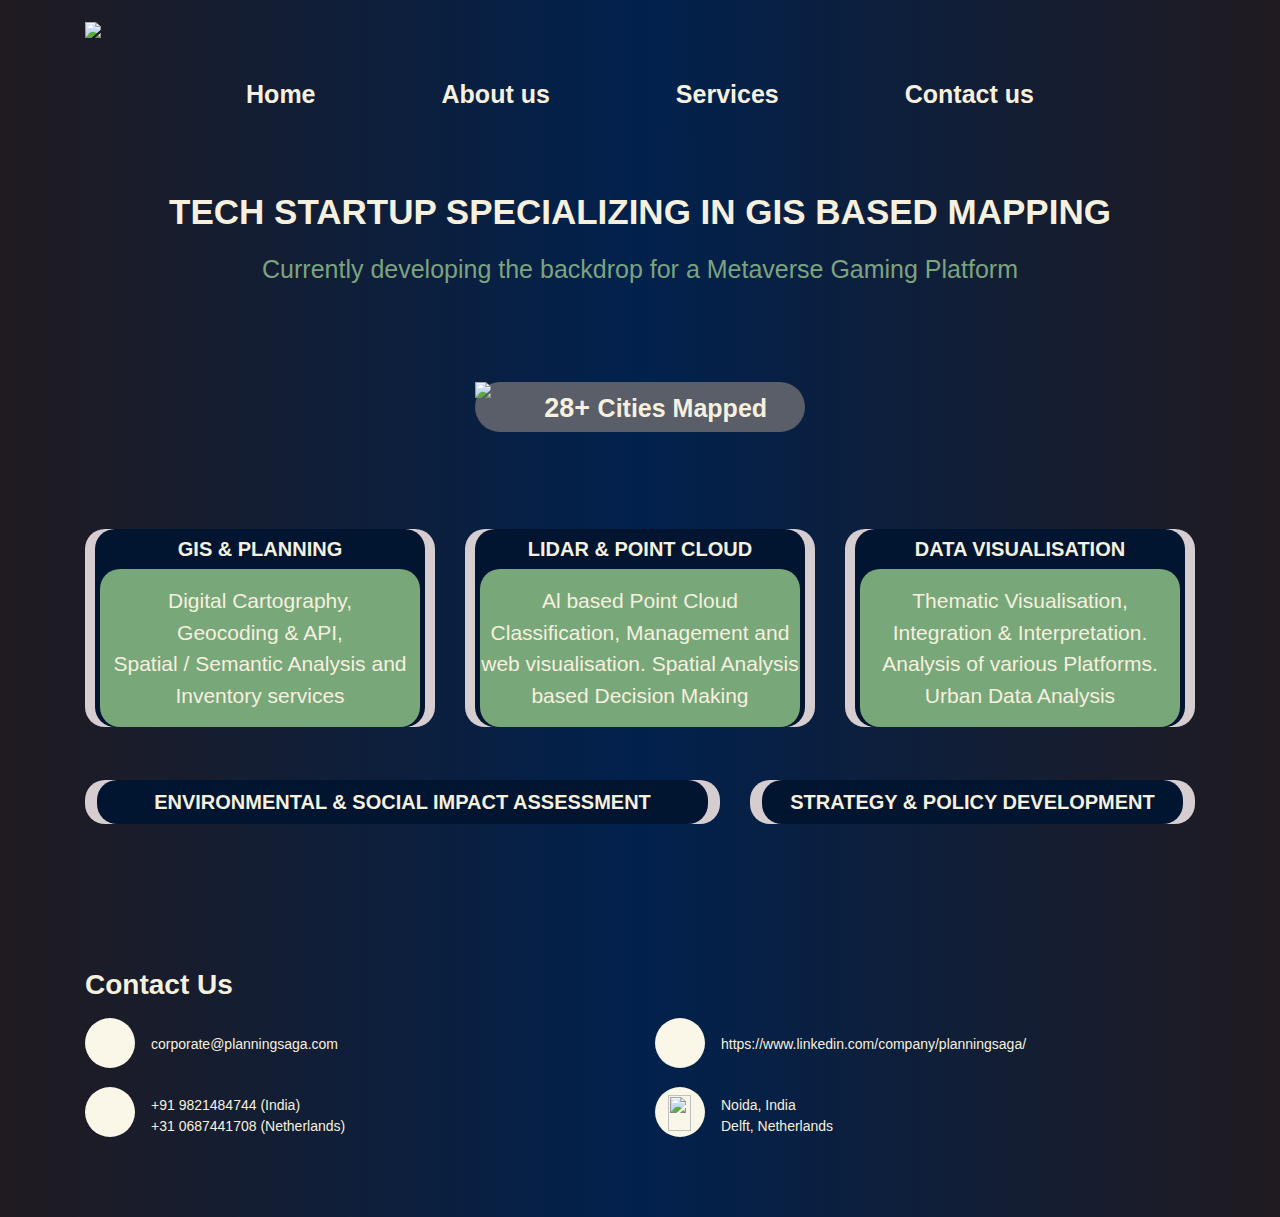
==== index.html @ 84c5dfcc "Add files via upload" ====
<!DOCTYPE html>
<html>

<head>
    <link rel="stylesheet" href="index.css">
    <link rel="stylesheet" href="https://stackpath.bootstrapcdn.com/bootstrap/4.5.2/css/bootstrap.min.css" integrity="sha384-JcKb8q3iqJ61gNV9KGb8thSsNjpSL0n8PARn9HuZOnIxN0hoP+VmmDGMN5t9UJ0Z" crossorigin="anonymous">
    <script src="https://code.jquery.com/jquery-3.5.1.slim.min.js" integrity="sha384-DfXdz2htPH0lsSSs5nCTpuj/zy4C+OGpamoFVy38MVBnE+IbbVYUew+OrCXaRkfj" crossorigin="anonymous"></script>
    <script src="https://cdn.jsdelivr.net/npm/popper.js@1.16.1/dist/umd/popper.min.js" integrity="sha384-9/reFTGAW83EW2RDu2S0VKaIzap3H66lZH81PoYlFhbGU+6BZp6G7niu735Sk7lN" crossorigin="anonymous"></script>
    <script src="https://stackpath.bootstrapcdn.com/bootstrap/4.5.2/js/bootstrap.min.js" integrity="sha384-B4gt1jrGC7Jh4AgTPSdUtOBvfO8shuf57BaghqFfPlYxofvL8/KUEfYiJOMMV+rV" crossorigin="anonymous"></script>
    <script src="https://kit.fontawesome.com/ac42c3b1f7.js" crossorigin="anonymous"></script>
</head>

<body>
    <nav class="navbar navbar-expand-lg navbar-background-Styling fixed-top ">
        <div class ="container-fluid d-block d-lg-none">
            <a class="navbar-brand" href="index.html"></a>
                <img src="https://res.cloudinary.com/djalsmatk/image/upload/v1726670204/PS%20Website/yxd0qj8kzfrl0yqusxoj.png" class="navbar-Logo1" />
            </a>
            <button class="navbar-toggler navbar-dark" type="button" data-toggle="collapse" data-target="#navbarNavAltMarkup" aria-controls="navbarNavAltMarkup" aria-expanded="false" aria-label="Toggle navigation">
                <span class="navbar-toggler-icon"></span>
            </button>
            <div class="collapse navbar-collapse" id="navbarNavAltMarkup">
                <div class="navbar-nav navbar-Styling">
                    <a class="nav-item nav-link navbar-text-alignment navbar-text-color" href="index.html">Home <span class="sr-only">(current)</span></a>
                    <a class="nav-item nav-link navbar-text-alignment navbar-text-color" href="aboutUs.html">About us</a>
                    <a class="nav-item nav-link navbar-text-alignment navbar-text-color" href="service.html">Services</a>
                    <a class="nav-item nav-link navbar-text-color" href="#sectionContactus">Contact us</a>
                </div>
            </div>
        </div>
        <div class ="container d-none d-lg-block">
            <a class="navbar-brand" href="index.html">
                <img src="https://res.cloudinary.com/djalsmatk/image/upload/v1726670204/PS%20Website/yxd0qj8kzfrl0yqusxoj.png" class="navbar-Logo1" />
            </a>
            <button class="navbar-toggler navbar-dark" type="button" data-toggle="collapse" data-target="#navbarNavAltMarkup" aria-controls="navbarNavAltMarkup" aria-expanded="false" aria-label="Toggle navigation">
                <span class="navbar-toggler-icon"></span>
            </button>
            <div class="collapse navbar-collapse" id="navbarNavAltMarkup">
                <div class="navbar-nav navbar-Styling">
                    <a class="nav-item nav-link navbar-text-alignment navbar-text-color" href="index.html">Home <span class="sr-only">(current)</span></a>
                    <a class="nav-item nav-link navbar-text-alignment navbar-text-color" href="aboutUs.html">About us</a>
                    <a class="nav-item nav-link navbar-text-alignment navbar-text-color" href="service.html">Services</a>
                    <a class="nav-item nav-link navbar-text-color" href="#sectionContactus">Contact us</a>
                </div>
            </div>
        </div>
    </nav>

    <div class="homepage-background">
        <div class="d-flex flex-column justify-content-center" id = "sectionHomePage">
            <div id="carouselExampleControls" class="carousel slide homePage-image-card-Styling" data-ride="carousel">
                <div class="carousel-inner">
                  <div class="carousel-item active" data-interval="2000">
                    <img src="https://res.cloudinary.com/djalsmatk/image/upload/v1726416226/PS%20Website/iidwxerrnvskgndo7yrq.png" class="d-block w-100" alt="...">
                  </div>
                  <div class="carousel-item" data-interval="2000">
                    <img src="https://res.cloudinary.com/djalsmatk/image/upload/v1726416226/PS%20Website/faqiwis9bzs4mlrn3d1k.png" class="d-block w-100" alt="...">
                  </div>
                  <div class="carousel-item" data-interval="2000">
                    <img src="https://res.cloudinary.com/djalsmatk/image/upload/v1726495121/PS%20Website/fx7x8uab7mxsearv86pk.png" class="d-block w-100" alt="...">
                  </div>
                  <div class="carousel-item" data-interval="2000">
                    <img src="https://res.cloudinary.com/djalsmatk/image/upload/v1726495120/PS%20Website/li1rxbfcqrsck2mekept.png" class="d-block w-100" alt="...">
                  </div>
                  <div class="carousel-item" data-interval="2000">
                    <img src="https://res.cloudinary.com/djalsmatk/image/upload/v1726495122/PS%20Website/thexsrs4oejirmcfwbpw.png" class="d-block w-100" alt="...">
                  </div>
                </div>
                <a class="carousel-control-prev homePage-carousel-button" href="#carouselExampleControls" role="button" data-slide="prev">
                  <span class="carousel-control-prev-icon homePage-carousel-button" aria-hidden="true"></span>
                  <span class="sr-only ">Previous</span>
                </a>
                <a class="carousel-control-next homePage-carousel-button" href="#carouselExampleControls" role="button" data-slide="next">
                  <span class="carousel-control-next-icon" aria-hidden="true"></span>
                  <span class="sr-only homePage-carousel-button">Next</span>
                </a>
            </div>
            
            <h1 class = "homepage-h1">TECH STARTUP SPECIALIZING IN GIS BASED MAPPING</h1>
            <p class = "homepage-p">Currently developing the backdrop for a Metaverse Gaming Platform</p>
            <!-- Button trigger modal -->
            <button type="button" class="btn homepage-h2-button" data-toggle="modal" data-target="#exampleModal">
                <div class = "d-flex flex-row homepage-h2">
                    <img src="https://res.cloudinary.com/djalsmatk/image/upload/v1726504777/PS%20Website/oqgjkarjnqdob8xigc7q.png " class ="homepage-h2-image"/>
                    <h2 class ="homepage-h2-text">28+ <span class ="cities-mapped-button-card-text-Styling">Cities Mapped</span></h2>
                </div>
            </button>
            
            <!-- Modal -->
            <div class="modal fade" id="exampleModal" tabindex="-1" aria-labelledby="exampleModalLabel" aria-hidden="true">
                <div class="d-flex justify-content-center modal-dialog homePage-modal-card">
                    <img src = "https://res.cloudinary.com/djalsmatk/image/upload/v1726497932/PS%20Website/fs1vho3dzdbmxhb2fybo.gif" class ="cities-mapped-button-images-card-Styling"/>
                </div>
            </div>
        </div>
        <!-- Services -->
        <div>
            <div class="container">
                <div class="row homePage-service-card1-details">
                    <div class="col-12 col-lg-4 mb-5">
                        <div class="TypesofProjects-Styling">
                            <div class="TypesofProjects-heading-Styling">
                                <h3 class="pt-2 services-heading-Styling">GIS & PLANNING</h3>
                                <P class="TypesofProjects-paragraph-Styling pt-3 pb-3 d-none d-lg-block">Digital Cartography,<br/>  Geocoding & API, <br/> Spatial / Semantic Analysis and Inventory services</P>
                                <P class="TypesofProjects-paragraph-Styling pt-3 pb-3 d-block d-lg-none">Digital Cartography, Geocoding & API, Spatial / Semantic Analysis and Inventory services</P>
                            </div>
                        </div>
                    </div>
                    <div class="col-12 col-lg-4 mb-5">
                        <div class="TypesofProjects-Styling">
                            <div class="TypesofProjects-heading-Styling">
                                <h3 class="pt-2 services-heading-Styling"> LIDAR & POINT CLOUD </h3>
                                <P class="TypesofProjects-paragraph-Styling pt-3 pb-3">Al based Point Cloud Classification, Management and web visualisation. Spatial Analysis based Decision Making</P>
                            </div>
                        </div>
                    </div>
                    <div class="col-12 col-lg-4 mb-5">
                        <div class="TypesofProjects-Styling">
                            <div class="TypesofProjects-heading-Styling">
                                <h3 class="pt-2 services-heading-Styling">DATA VISUALISATION</h3>
                                <P class="TypesofProjects-paragraph-Styling pt-3 pb-3 ">Thematic Visualisation, Integration & Interpretation. Analysis of various Platforms. Urban Data Analysis</P>
                            </div>
                        </div>
                    </div>
                    <div class="col-12 col-lg-7 mb-5">
                        <div class="TypesofProjects-Styling2">
                            <h3 class="TypesofProjects-heading-Styling2 services-heading-Styling">ENVIRONMENTAL & SOCIAL IMPACT ASSESSMENT</h3>
                        </div>
                    </div>
                    <div class="col-12 col-lg-5 mb-5">
                        <div class="TypesofProjects-Styling2">
                            <h3 class="TypesofProjects-heading-Styling2 services-heading-Styling">STRATEGY & POLICY DEVELOPMENT</h3>
                        </div>
                    </div>
                </div>
            </div>
        </div>
        <!-- Contact Us -->   
        <div class="Contact-us-section pt-5 pb-5" id ="sectionContactus">
            <div class="container">
                <div class="row">
                    <div class="col-12">
                    <h1 class="Contact-us-section-heading mt-5 mb-3">Contact Us</h1>
                    </div>
                    <div class="col-12 col-lg-6 mb-3">
                        <div class="d-flex flex-row">
                            <div class="Contact-us-icon-container">
                                <i class="fa-solid fa-envelope-open-text icon"></i>
                            </div>
                            <div class ="pl-3 pt-3 Contact-us-section-description">
                                <p>
                                    corporate@planningsaga.com
                                </p>
                            </div>
                        </div>
                    </div>
                    <div class="col-12 col-lg-6 mb-3">
                        <div class="d-flex flex-row">
                            <div class="Contact-us-icon-container">
                                <i class="fa-brands fa-linkedin-in icon"></i>
                            </div>
                            <div class ="pl-3 pt-3 Contact-us-section-description">
                                <a href="https://www.linkedin.com/company/planningsaga/" target="_blank" class ="contact-us-linkedin-description-Styling">https://www.linkedin.com/company/planningsaga/</a>
                            </div>
                        </div>
                    </div>
                    <div class="col-12 col-lg-6 mb-3">
                        <div class="d-flex flex-row">
                            <div class="Contact-us-icon-container">
                                <i class="fa-solid fa-phone icon"></i>
                            </div>
                            <div class ="pl-3 pt-2 Contact-us-section-description">
                                <p>
                                    +91 9821484744 (India)<br/>
                                    +31 0687441708 (Netherlands)
                                </p>
                            </div>
                        </div>
                    </div>
                    <div class="col-12 col-lg-6 mb-3">
                        <div class="d-flex flex-row">
                            <div class="Contact-us-icon-logo-container">
                                <img src="https://res.cloudinary.com/djalsmatk/image/upload/v1726490047/PS%20Website/id2e9mqvfg5u28pl4wjo.png" class="Contact-us-icon" />
                            </div>
                            <div class ="pl-3 pt-2 Contact-us-section-description" >
                                <p>
                                    Noida, India<br/>
                                    Delft, Netherlands
                                </p>
                            </div>
                        </div>
                    </div>   
              </div>
            </div>
        </div>
        
    </div>
</body>

</html>
---- index.css ----
@import url('https://fonts.googleapis.com/css2?family=Bree+Serif&family=Caveat:wght@400;700&family=Lobster&family=Monoton&family=Open+Sans:ital,wght@0,400;0,700;1,400;1,700&family=Playfair+Display+SC:ital,wght@0,400;0,700;1,700&family=Playfair+Display:ital,wght@0,400;0,700;1,700&family=Roboto:ital,wght@0,400;0,700;1,400;1,700&family=Source+Sans+Pro:ital,wght@0,400;0,700;1,700&family=Work+Sans:ital,wght@0,400;0,700;1,700&display=swap');

.navbar-Styling{
    margin: auto;
    font-family: Helvetica;
    font-weight: bold;
    font-size: 25px;
    /* background-image: linear-gradient(to left,#201b21,#01214d,#201b21); */
    height: 8%;
    padding-top: 20px;
    /* margin-top: 10px; */
}

.navbar-background-Styling{
    background-image: linear-gradient(to left,#201b21,#01214d,#201b21);
}

.navbar-text-color{
    color: #f6f0df;
}

.navbar-button{
    background-image: White;
}

.navbar-text-alignment{
    margin-right: 110px;
}

.navbar-Logo1{
    width: 170px;
}

.homepage-background {
    background-image: linear-gradient(to left,#201b21,#01214d,#201b21);
    color: White;
    background-size: cover;
    text-align: center;
    padding-top: 8%;
    font-family: Helvetica;
}

.homePage-card{
    text-align: center;
}

.homePage-image-card-Styling{
    width: 100%;
    margin-bottom: 65px;
}

.homePage-carousel-button{
    color: rgb(41, 38, 38);
}

.homepage-h1{
    font-family: Helvetica;
    color: #f6f0df;
    padding-bottom: 10px;
    font-size: 35px;
    font-weight: bold;
    text-align: center;
}

.homepage-p{
    font-family: Helvetica;
    color: #7da37e;
    padding-bottom: 70px;
    font-size: 25px;
    font-weight: normal;
}

.homepage-image{
    width: 300px;
    padding-bottom: 70px;
    margin: auto;
}

.homepage-h2{
    background-color: rgba(90,94,104,255);
    background-size: cover;
    width:330px;
    border-radius: 150px;
    margin-bottom: 40px;
    margin: auto;
    text-align: start;
}

.homepage-h2-button{
    /* width: fit-content; */
    margin: auto;
    background-size: cover;
}

.homepage-h2-image{
    width: 17%;
    opacity: 1;
    margin-right: 4%;
}

.homepage-h2-text{
    font-size: 27px;
    color: #f6f0df;
    font-family: Helvetica;
    opacity: 1;
    font-weight: bold;
    text-align: center;
    padding-top: 10px;
}

.cities-mapped-button-card-text-Styling{
    font-size: 25px;
}

.cities-mapped-button-card-Styling{ 
    background-size: cover;
    padding: auto;
}

.cities-mapped-button-images-card-Styling{
    width: 200%;
    padding-top: 30%;
}


.homePage-modal-card{
    width: 90px;
}

.ServicePage-background {
    /* background-color: #01214d; */
    background-image: linear-gradient(to left,#201b21,#01214d,#201b21);
    color: White;
    background-size: cover;
    text-align: center;
    padding-top: 2%;
    font-family: Helvetica;
}

.homePage-service-card1-details{
    margin-top: 90px;
}

.TypesofProjects-Styling {
    background-color: #d5cdd0;
    border-radius: 20px;
    margin-right: 30px;
    margin-bottom: 45px;
    width: 100%;
    margin: auto;
}

.TypesofProjects-paragraph-Styling {
    background-color: #78a77a;
    text-align: center;
    font-size: 21px;
    border-radius: 20px;
    background-size: cover;
    width:auto;
    margin: 5px;
    color: #f6f0df;
    font-family: Helvetica;
}

.TypesofProjects-heading-Styling {
    background-color: #011530;
    text-align: center;
    margin-right: 10px;
    margin-left: 10px;
    border-radius: 20px;
    background-size: cover;
    font-size: 30px;
}

.TypesofProjects-Styling2 {
    background-color: #d5cdd0;
    border-radius: 20px;
    margin-right: 30px;
    margin-bottom: 45px;
    margin: auto;
    padding-left: 12px;
    padding-right: 12px;
}

.services-heading-Styling{
    font-size: 20px;
    font-weight: bold;
    color: #f6f0df;
    font-family: Helvetica;
}

.TypesofProjects-heading-Styling2 {
    background-color: #011530;
    text-align: center;
    margin-right: 10px;
    margin-left: 10px;
    border-radius: 20px;
    background-size: cover;
    margin: auto;
    padding: 10px;
}


.Aboutus-Styling{
    margin: auto;
    font-family: Helvetica;
    background-image: linear-gradient(to left,#201b21,#01214d,#201b21);
    height: 8%;
    padding-top: 20px;
    padding-top: 140px;
    padding-left: 100px;
    padding-right: 100px;
    background-size: cover;
    color:#f6f0df;
    font-family: Helvetica;
}

.Aboutus-Title-Styling{
    font-size: 50px;
    font-weight: bold;
}

.Aboutus-description-Styling{
    font-size: 24px;
    text-align: justify;
    margin-right: 300px;
}

.Aboutus-description-Styling1{
    font-size: 24px;
    text-align: justify;
    /* margin-right: 300px; */
}

.team-card{
    text-align: center;
    font-size: 16px;
}

.Team-Card-images-Stlting{
    width: 70%;
    text-align: center;
}

.Team-Card-images-Stlying{
    text-align: center;
}

.team-names-card{
    font-weight: bold;
}

.service-html-sheet-stlying{
    width: 100%;
    padding-top: 15%;
}

.Contact-us-section {
    /* background-image: linear-gradient(to left,#201b21,#01214d,#201b21); */
    color: #f6f0df;
    padding-top: 15%;
}

.Contact-us-section-heading {
  color:#f6f0df;
  font-family: Helvetica;
  font-size: 28px;
  font-weight: 700;
  text-align: start;
}

.Contact-us-icon-container {
  background-color: #faf7e8;
  width: 50px;
  height: 50px;
  border-radius: 40px;
  padding-top: 12.5px;
  /* padding-bottom: 14px;
  padding-right: 16px;
  padding-left: 22px; */
  text-align: center;
  font-weight: 100px;
}

.contact-us-linkedin-description-Styling{
    color:#f6f0df;
    font-family: Helvetica;
}

.icon {
  color: #d0b200;
  font-size: 27px;
}

.Contact-us-icon-logo-container {
    background-color: #faf7e8;
    width: 50px;
    height: 50px;
    border-radius: 40px;
    padding-top: 8px;
    /* padding-bottom: 14px; */
    padding-right: 1px;
    /* padding-left: 22px; */
    text-align: center;
    font-weight: 100px;
}

.Contact-us-icon{
    width: 23px;
    height: 36px;
}

.Contact-us-section-description{
    text-align: start;
    font-size: 14px;
}
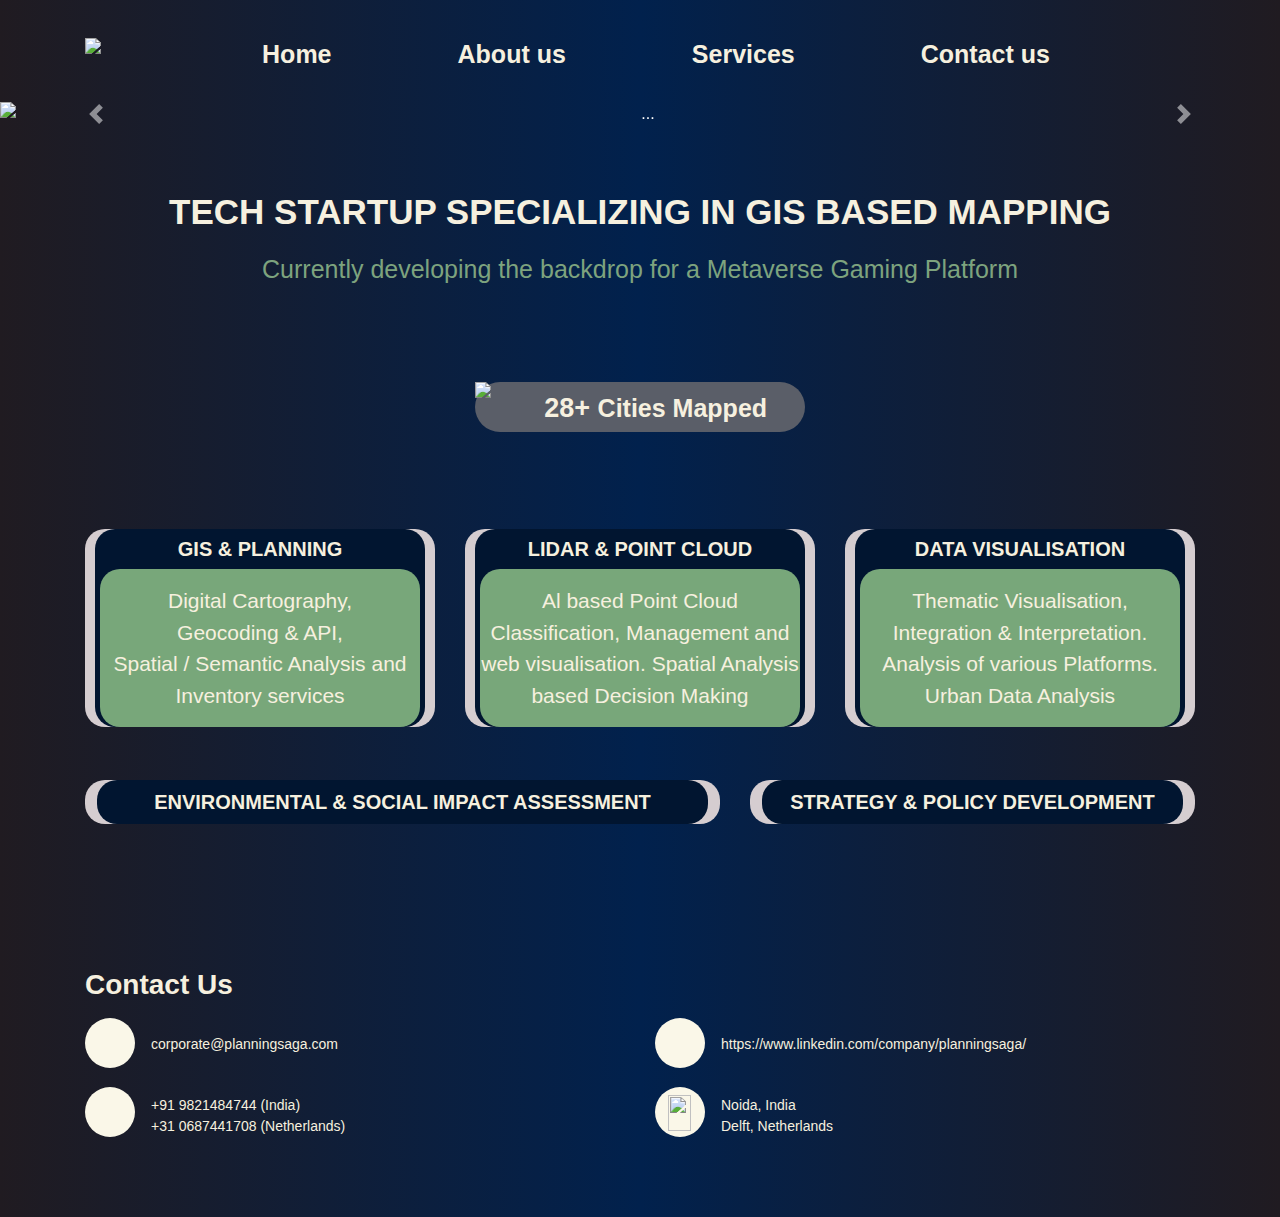
==== commit 501cddf2: "Add files via upload" ====
--- a/index.html
+++ b/index.html
@@ -12,23 +12,7 @@
 
 <body>
     <nav class="navbar navbar-expand-lg navbar-background-Styling fixed-top ">
-        <div class ="container-fluid d-block d-lg-none">
-            <a class="navbar-brand" href="index.html"></a>
-                <img src="https://res.cloudinary.com/djalsmatk/image/upload/v1726670204/PS%20Website/yxd0qj8kzfrl0yqusxoj.png" class="navbar-Logo1" />
-            </a>
-            <button class="navbar-toggler navbar-dark" type="button" data-toggle="collapse" data-target="#navbarNavAltMarkup" aria-controls="navbarNavAltMarkup" aria-expanded="false" aria-label="Toggle navigation">
-                <span class="navbar-toggler-icon"></span>
-            </button>
-            <div class="collapse navbar-collapse" id="navbarNavAltMarkup">
-                <div class="navbar-nav navbar-Styling">
-                    <a class="nav-item nav-link navbar-text-alignment navbar-text-color" href="index.html">Home <span class="sr-only">(current)</span></a>
-                    <a class="nav-item nav-link navbar-text-alignment navbar-text-color" href="aboutUs.html">About us</a>
-                    <a class="nav-item nav-link navbar-text-alignment navbar-text-color" href="service.html">Services</a>
-                    <a class="nav-item nav-link navbar-text-color" href="#sectionContactus">Contact us</a>
-                </div>
-            </div>
-        </div>
-        <div class ="container d-none d-lg-block">
+        <div class ="container">
             <a class="navbar-brand" href="index.html">
                 <img src="https://res.cloudinary.com/djalsmatk/image/upload/v1726670204/PS%20Website/yxd0qj8kzfrl0yqusxoj.png" class="navbar-Logo1" />
             </a>
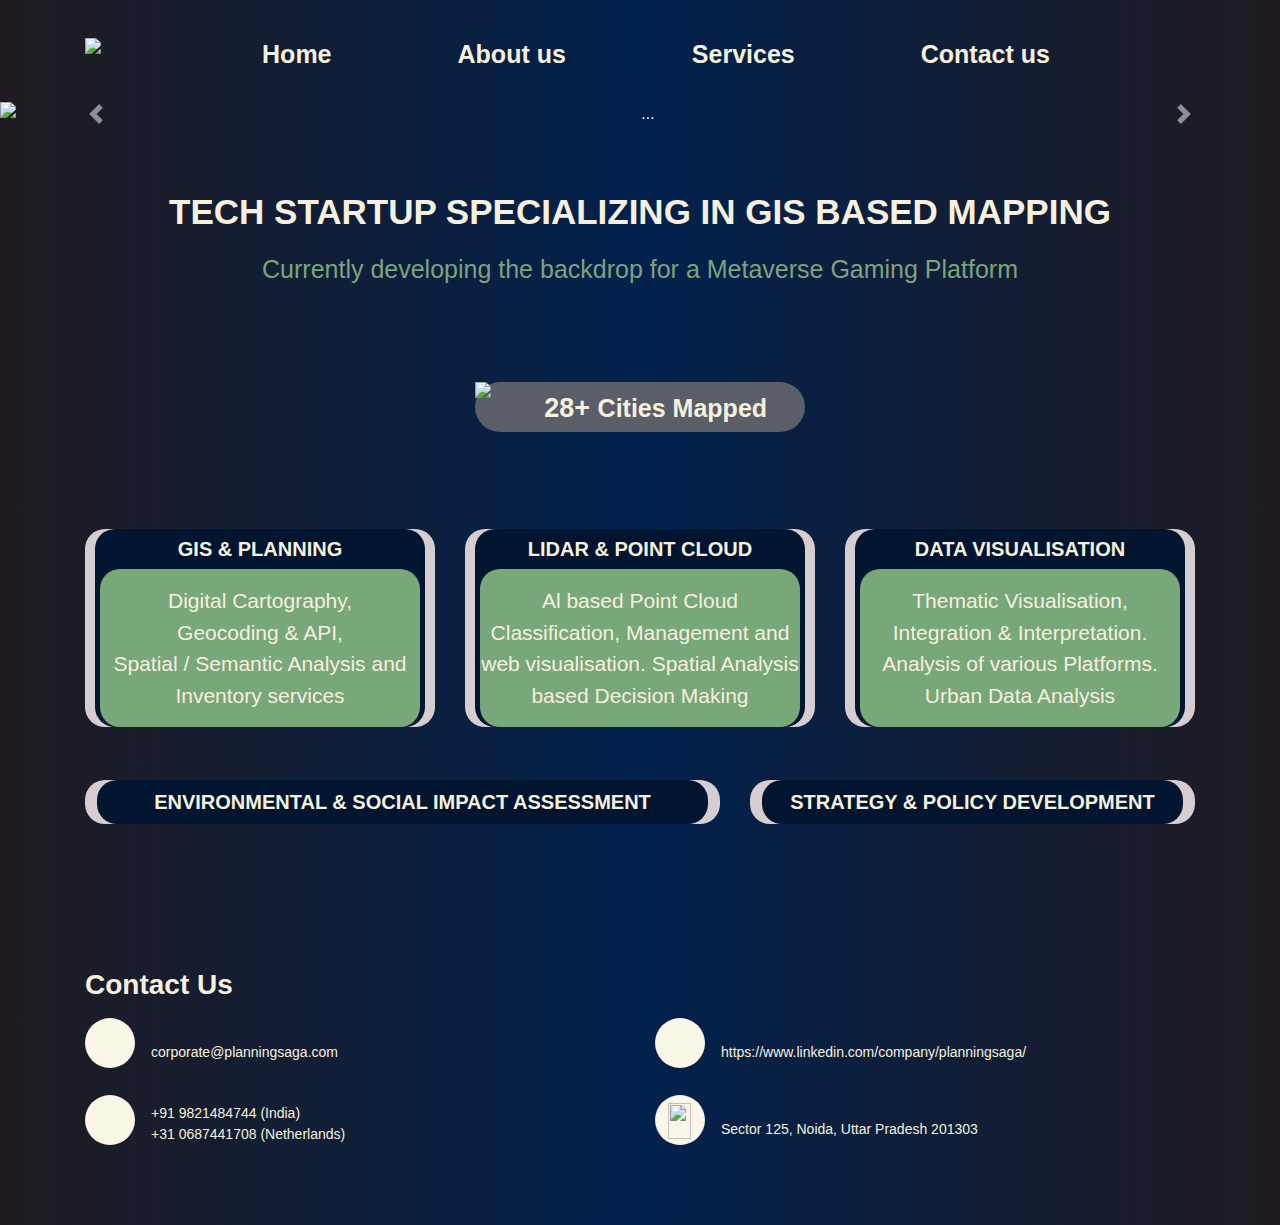
==== commit a100f50b: "address in contct" ====
--- a/index.html
+++ b/index.html
@@ -14,7 +14,7 @@
     <nav class="navbar navbar-expand-lg navbar-background-Styling fixed-top ">
         <div class ="container">
             <a class="navbar-brand" href="index.html">
-                <img src="https://res.cloudinary.com/djalsmatk/image/upload/v1726670204/PS%20Website/yxd0qj8kzfrl0yqusxoj.png" class="navbar-Logo1" />
+                <img src="https://res.cloudinary.com/djalsmatk/image/upload/v1727089728/PS%20Website/mdcm8vcqjfea3dg4pi4i.png" class="navbar-Logo1" />
             </a>
             <button class="navbar-toggler navbar-dark" type="button" data-toggle="collapse" data-target="#navbarNavAltMarkup" aria-controls="navbarNavAltMarkup" aria-expanded="false" aria-label="Toggle navigation">
                 <span class="navbar-toggler-icon"></span>
@@ -131,7 +131,7 @@
                             <div class="Contact-us-icon-container">
                                 <i class="fa-solid fa-envelope-open-text icon"></i>
                             </div>
-                            <div class ="pl-3 pt-3 Contact-us-section-description">
+                            <div class ="pl-3 pt-4 Contact-us-section-description">
                                 <p>
                                     corporate@planningsaga.com
                                 </p>
@@ -143,7 +143,7 @@
                             <div class="Contact-us-icon-container">
                                 <i class="fa-brands fa-linkedin-in icon"></i>
                             </div>
-                            <div class ="pl-3 pt-3 Contact-us-section-description">
+                            <div class ="pl-3 pt-4 Contact-us-section-description">
                                 <a href="https://www.linkedin.com/company/planningsaga/" target="_blank" class ="contact-us-linkedin-description-Styling">https://www.linkedin.com/company/planningsaga/</a>
                             </div>
                         </div>
@@ -166,11 +166,14 @@
                             <div class="Contact-us-icon-logo-container">
                                 <img src="https://res.cloudinary.com/djalsmatk/image/upload/v1726490047/PS%20Website/id2e9mqvfg5u28pl4wjo.png" class="Contact-us-icon" />
                             </div>
-                            <div class ="pl-3 pt-2 Contact-us-section-description" >
-                                <p>
+                            <div class ="pl-3 pt-4 Contact-us-section-description" >
+                                <a href="https://www.google.com/maps/place/V.+J.+Business+Tower/@28.5446832,77.3291956,430m/data=!3m1!1e3!4m15!1m8!3m7!1s0x390ce42adeaa3eab:0xc2d9de2512046747!2sSector+125,+Noida,+Uttar+Pradesh+201313!3b1!8m2!3d28.5437925!4d77.3310067!16s%2Fg%2F1tksg519!3m5!1s0x390ce42bad1320a3:0xcaf783888fc4649a!8m2!3d28.5454148!4d77.3291757!16s%2Fg%2F11hcmj8jhn?entry=ttu&g_ep=EgoyMDI0MDkyMi4wIKXMDSoASAFQAw%3D%3D" target="_blank" class ="contact-us-linkedin-description-Styling">
+                                    Sector 125, Noida, Uttar Pradesh 201303
+                                </a>
+                                <!-- <p>
                                     Noida, India<br/>
                                     Delft, Netherlands
-                                </p>
+                                </p> -->
                             </div>
                         </div>
                     </div>   
--- a/index.css
+++ b/index.css
@@ -238,7 +238,7 @@
 }
 
 .Team-Card-images-Stlting{
-    width: 70%;
+    width: 250px;
     text-align: center;
 }
 
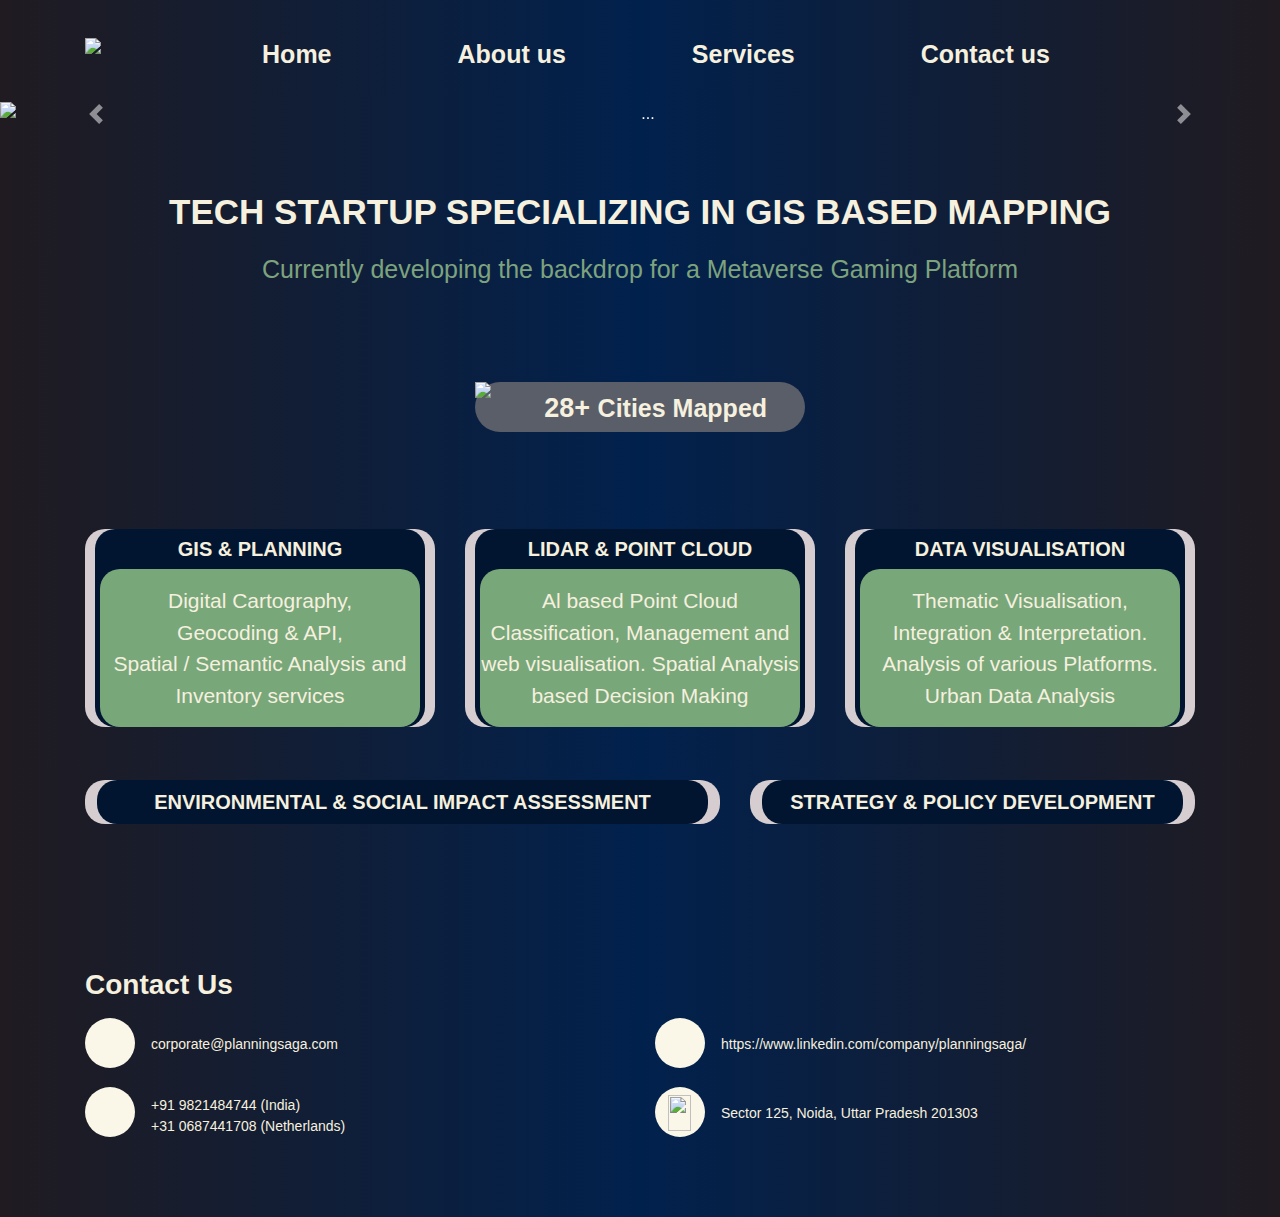
==== commit fe672e61: "updated padding in contact us section" ====
--- a/index.html
+++ b/index.html
@@ -131,7 +131,7 @@
                             <div class="Contact-us-icon-container">
                                 <i class="fa-solid fa-envelope-open-text icon"></i>
                             </div>
-                            <div class ="pl-3 pt-4 Contact-us-section-description">
+                            <div class ="pl-3 pt-3 Contact-us-section-description">
                                 <p>
                                     corporate@planningsaga.com
                                 </p>
@@ -143,7 +143,7 @@
                             <div class="Contact-us-icon-container">
                                 <i class="fa-brands fa-linkedin-in icon"></i>
                             </div>
-                            <div class ="pl-3 pt-4 Contact-us-section-description">
+                            <div class ="pl-3 pt-3 Contact-us-section-description">
                                 <a href="https://www.linkedin.com/company/planningsaga/" target="_blank" class ="contact-us-linkedin-description-Styling">https://www.linkedin.com/company/planningsaga/</a>
                             </div>
                         </div>
@@ -166,7 +166,7 @@
                             <div class="Contact-us-icon-logo-container">
                                 <img src="https://res.cloudinary.com/djalsmatk/image/upload/v1726490047/PS%20Website/id2e9mqvfg5u28pl4wjo.png" class="Contact-us-icon" />
                             </div>
-                            <div class ="pl-3 pt-4 Contact-us-section-description" >
+                            <div class ="pl-3 pt-3 Contact-us-section-description" >
                                 <a href="https://www.google.com/maps/place/V.+J.+Business+Tower/@28.5446832,77.3291956,430m/data=!3m1!1e3!4m15!1m8!3m7!1s0x390ce42adeaa3eab:0xc2d9de2512046747!2sSector+125,+Noida,+Uttar+Pradesh+201313!3b1!8m2!3d28.5437925!4d77.3310067!16s%2Fg%2F1tksg519!3m5!1s0x390ce42bad1320a3:0xcaf783888fc4649a!8m2!3d28.5454148!4d77.3291757!16s%2Fg%2F11hcmj8jhn?entry=ttu&g_ep=EgoyMDI0MDkyMi4wIKXMDSoASAFQAw%3D%3D" target="_blank" class ="contact-us-linkedin-description-Styling">
                                     Sector 125, Noida, Uttar Pradesh 201303
                                 </a>
@@ -184,4 +184,4 @@
     </div>
 </body>
 
-</html>+</html>
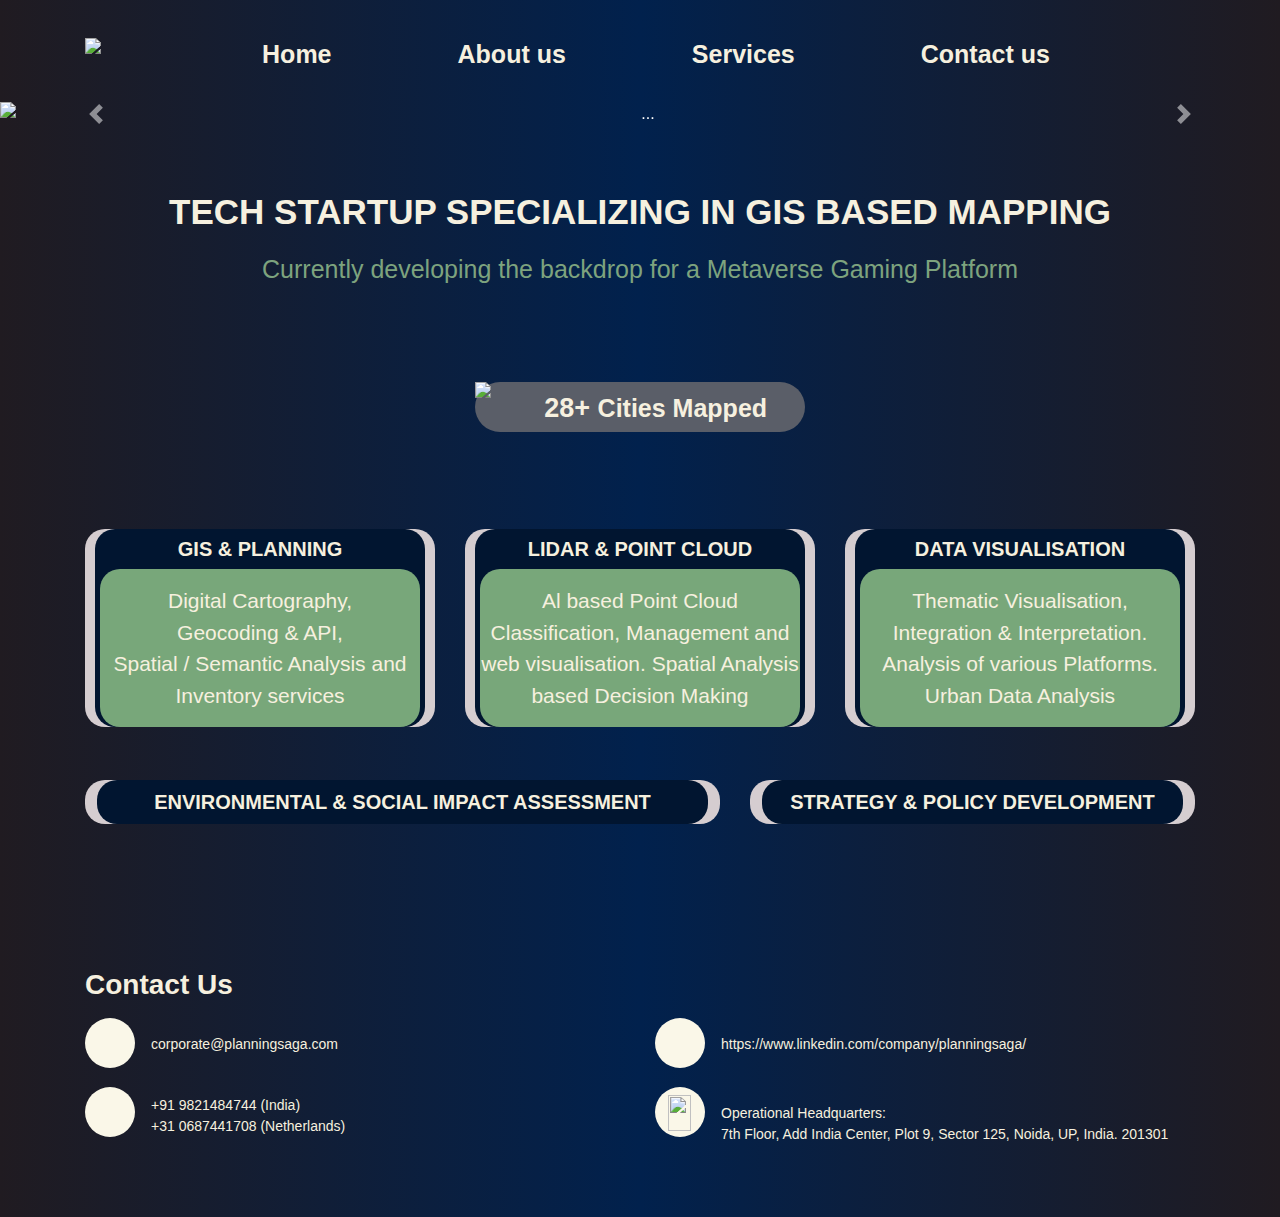
==== commit f0690d9d: "address and hyperlink in contact us" ====
--- a/index.html
+++ b/index.html
@@ -167,8 +167,9 @@
                                 <img src="https://res.cloudinary.com/djalsmatk/image/upload/v1726490047/PS%20Website/id2e9mqvfg5u28pl4wjo.png" class="Contact-us-icon" />
                             </div>
                             <div class ="pl-3 pt-3 Contact-us-section-description" >
-                                <a href="https://www.google.com/maps/place/V.+J.+Business+Tower/@28.5446832,77.3291956,430m/data=!3m1!1e3!4m15!1m8!3m7!1s0x390ce42adeaa3eab:0xc2d9de2512046747!2sSector+125,+Noida,+Uttar+Pradesh+201313!3b1!8m2!3d28.5437925!4d77.3310067!16s%2Fg%2F1tksg519!3m5!1s0x390ce42bad1320a3:0xcaf783888fc4649a!8m2!3d28.5454148!4d77.3291757!16s%2Fg%2F11hcmj8jhn?entry=ttu&g_ep=EgoyMDI0MDkyMi4wIKXMDSoASAFQAw%3D%3D" target="_blank" class ="contact-us-linkedin-description-Styling">
-                                    Sector 125, Noida, Uttar Pradesh 201303
+                                <a href="https://www.google.com/maps/place/7%2FA,+Sector+125,+Noida,+Uttar+Pradesh+201301/@28.5457712,77.3283283,245m/data=!3m2!1e3!4b1!4m14!1m7!3m6!1s0x390ce3d07f84fff5:0x581d0bbde80f394d!2sAdd+India+Centre!8m2!3d28.5456718!4d77.3295091!16s%2Fg%2F11qn84c7ct!3m5!1s0x390ce42ba8049aeb:0x6f61797b7effb89c!8m2!3d28.54577!4d77.329546!16s%2Fg%2F11fv4w87jq?entry=ttu&g_ep=EgoyMDI0MDkyMi4wIKXMDSoASAFQAw%3D%3D" target="_blank" class ="contact-us-linkedin-description-Styling">
+                                    Operational Headquarters:<br/>
+                                    7th Floor, Add India Center, Plot 9, Sector 125, Noida, UP, India. 201301
                                 </a>
                                 <!-- <p>
                                     Noida, India<br/>
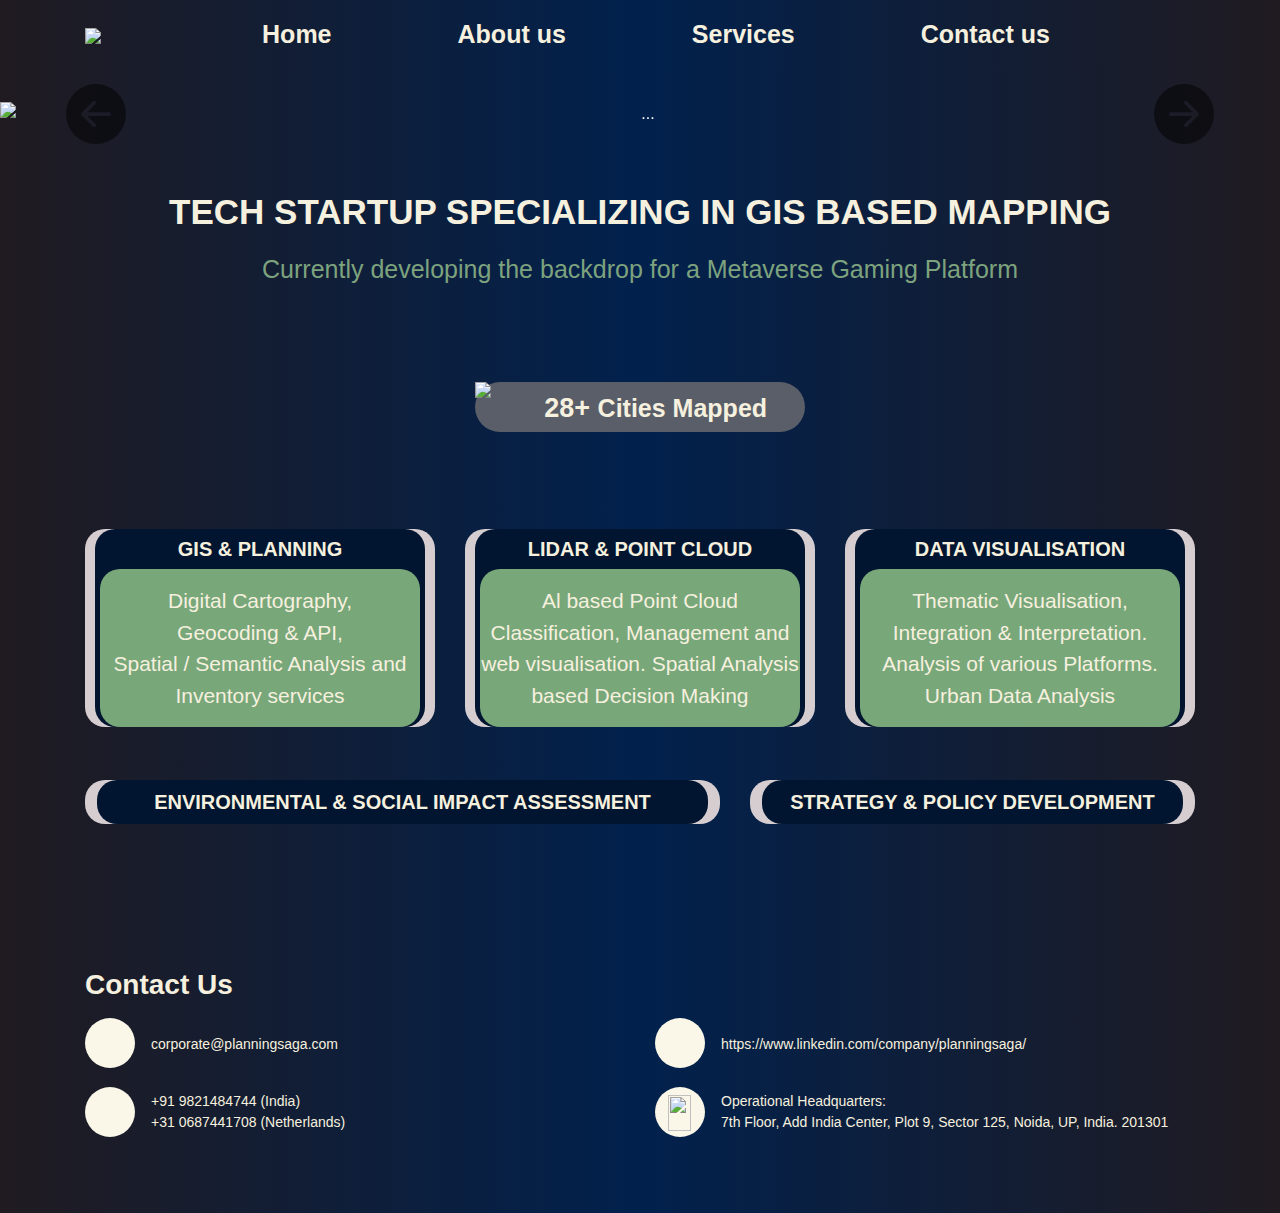
==== commit 5eefff67: "Add files via upload" ====
--- a/index.html
+++ b/index.html
@@ -14,7 +14,7 @@
     <nav class="navbar navbar-expand-lg navbar-background-Styling fixed-top ">
         <div class ="container">
             <a class="navbar-brand" href="index.html">
-                <img src="https://res.cloudinary.com/djalsmatk/image/upload/v1727089728/PS%20Website/mdcm8vcqjfea3dg4pi4i.png" class="navbar-Logo1" />
+                <img src="https://res.cloudinary.com/djalsmatk/image/upload/v1727278311/PS%20Website/PS_logo_Border_Type2.png" class="navbar-Logo1" />
             </a>
             <button class="navbar-toggler navbar-dark" type="button" data-toggle="collapse" data-target="#navbarNavAltMarkup" aria-controls="navbarNavAltMarkup" aria-expanded="false" aria-label="Toggle navigation">
                 <span class="navbar-toggler-icon"></span>
@@ -50,13 +50,21 @@
                     <img src="https://res.cloudinary.com/djalsmatk/image/upload/v1726495122/PS%20Website/thexsrs4oejirmcfwbpw.png" class="d-block w-100" alt="...">
                   </div>
                 </div>
-                <a class="carousel-control-prev homePage-carousel-button" href="#carouselExampleControls" role="button" data-slide="prev">
-                  <span class="carousel-control-prev-icon homePage-carousel-button" aria-hidden="true"></span>
+                <a class="carousel-control-prev" href="#carouselExampleControls" role="button" data-slide="prev">
+                  <span class="" aria-hidden="true">
+                    <svg xmlns="http://www.w3.org/2000/svg" width="60" height="60" fill="black" class="bi bi-arrow-left-circle-fill" viewBox="0 0 16 16">
+                        <path d="M8 0a8 8 0 1 0 0 16A8 8 0 0 0 8 0m3.5 7.5a.5.5 0 0 1 0 1H5.707l2.147 2.146a.5.5 0 0 1-.708.708l-3-3a.5.5 0 0 1 0-.708l3-3a.5.5 0 1 1 .708.708L5.707 7.5z"/>
+                    </svg>
+                  </span>
                   <span class="sr-only ">Previous</span>
                 </a>
-                <a class="carousel-control-next homePage-carousel-button" href="#carouselExampleControls" role="button" data-slide="next">
-                  <span class="carousel-control-next-icon" aria-hidden="true"></span>
-                  <span class="sr-only homePage-carousel-button">Next</span>
+                <a class="carousel-control-next" href="#carouselExampleControls" role="button" data-slide="next">
+                    <span class="" aria-hidden="true">
+                        <svg xmlns="http://www.w3.org/2000/svg" width="60" height="60" fill="black" class="bi bi-arrow-right-circle-fill" viewBox="0 0 16 16">
+                            <path d="M8 0a8 8 0 1 1 0 16A8 8 0 0 1 8 0M4.5 7.5a.5.5 0 0 0 0 1h5.793l-2.147 2.146a.5.5 0 0 0 .708.708l3-3a.5.5 0 0 0 0-.708l-3-3a.5.5 0 1 0-.708.708L10.293 7.5z"/>
+                        </svg>
+                    </span>
+                  <span class="sr-only">Next</span>
                 </a>
             </div>
             
@@ -153,7 +161,7 @@
                             <div class="Contact-us-icon-container">
                                 <i class="fa-solid fa-phone icon"></i>
                             </div>
-                            <div class ="pl-3 pt-2 Contact-us-section-description">
+                            <div class ="pl-3 pt-1 Contact-us-section-description">
                                 <p>
                                     +91 9821484744 (India)<br/>
                                     +31 0687441708 (Netherlands)
@@ -166,7 +174,7 @@
                             <div class="Contact-us-icon-logo-container">
                                 <img src="https://res.cloudinary.com/djalsmatk/image/upload/v1726490047/PS%20Website/id2e9mqvfg5u28pl4wjo.png" class="Contact-us-icon" />
                             </div>
-                            <div class ="pl-3 pt-3 Contact-us-section-description" >
+                            <div class ="pl-3 pt-1 Contact-us-section-description" >
                                 <a href="https://www.google.com/maps/place/7%2FA,+Sector+125,+Noida,+Uttar+Pradesh+201301/@28.5457712,77.3283283,245m/data=!3m2!1e3!4b1!4m14!1m7!3m6!1s0x390ce3d07f84fff5:0x581d0bbde80f394d!2sAdd+India+Centre!8m2!3d28.5456718!4d77.3295091!16s%2Fg%2F11qn84c7ct!3m5!1s0x390ce42ba8049aeb:0x6f61797b7effb89c!8m2!3d28.54577!4d77.329546!16s%2Fg%2F11fv4w87jq?entry=ttu&g_ep=EgoyMDI0MDkyMi4wIKXMDSoASAFQAw%3D%3D" target="_blank" class ="contact-us-linkedin-description-Styling">
                                     Operational Headquarters:<br/>
                                     7th Floor, Add India Center, Plot 9, Sector 125, Noida, UP, India. 201301
--- a/index.css
+++ b/index.css
@@ -7,7 +7,7 @@
     font-size: 25px;
     /* background-image: linear-gradient(to left,#201b21,#01214d,#201b21); */
     height: 8%;
-    padding-top: 20px;
+    /* padding-top: 20px; */
     /* margin-top: 10px; */
 }
 
@@ -30,6 +30,7 @@
 .navbar-Logo1{
     width: 170px;
 }
+
 
 .homepage-background {
     background-image: linear-gradient(to left,#201b21,#01214d,#201b21);
@@ -47,10 +48,6 @@
 .homePage-image-card-Styling{
     width: 100%;
     margin-bottom: 65px;
-}
-
-.homePage-carousel-button{
-    color: rgb(41, 38, 38);
 }
 
 .homepage-h1{
